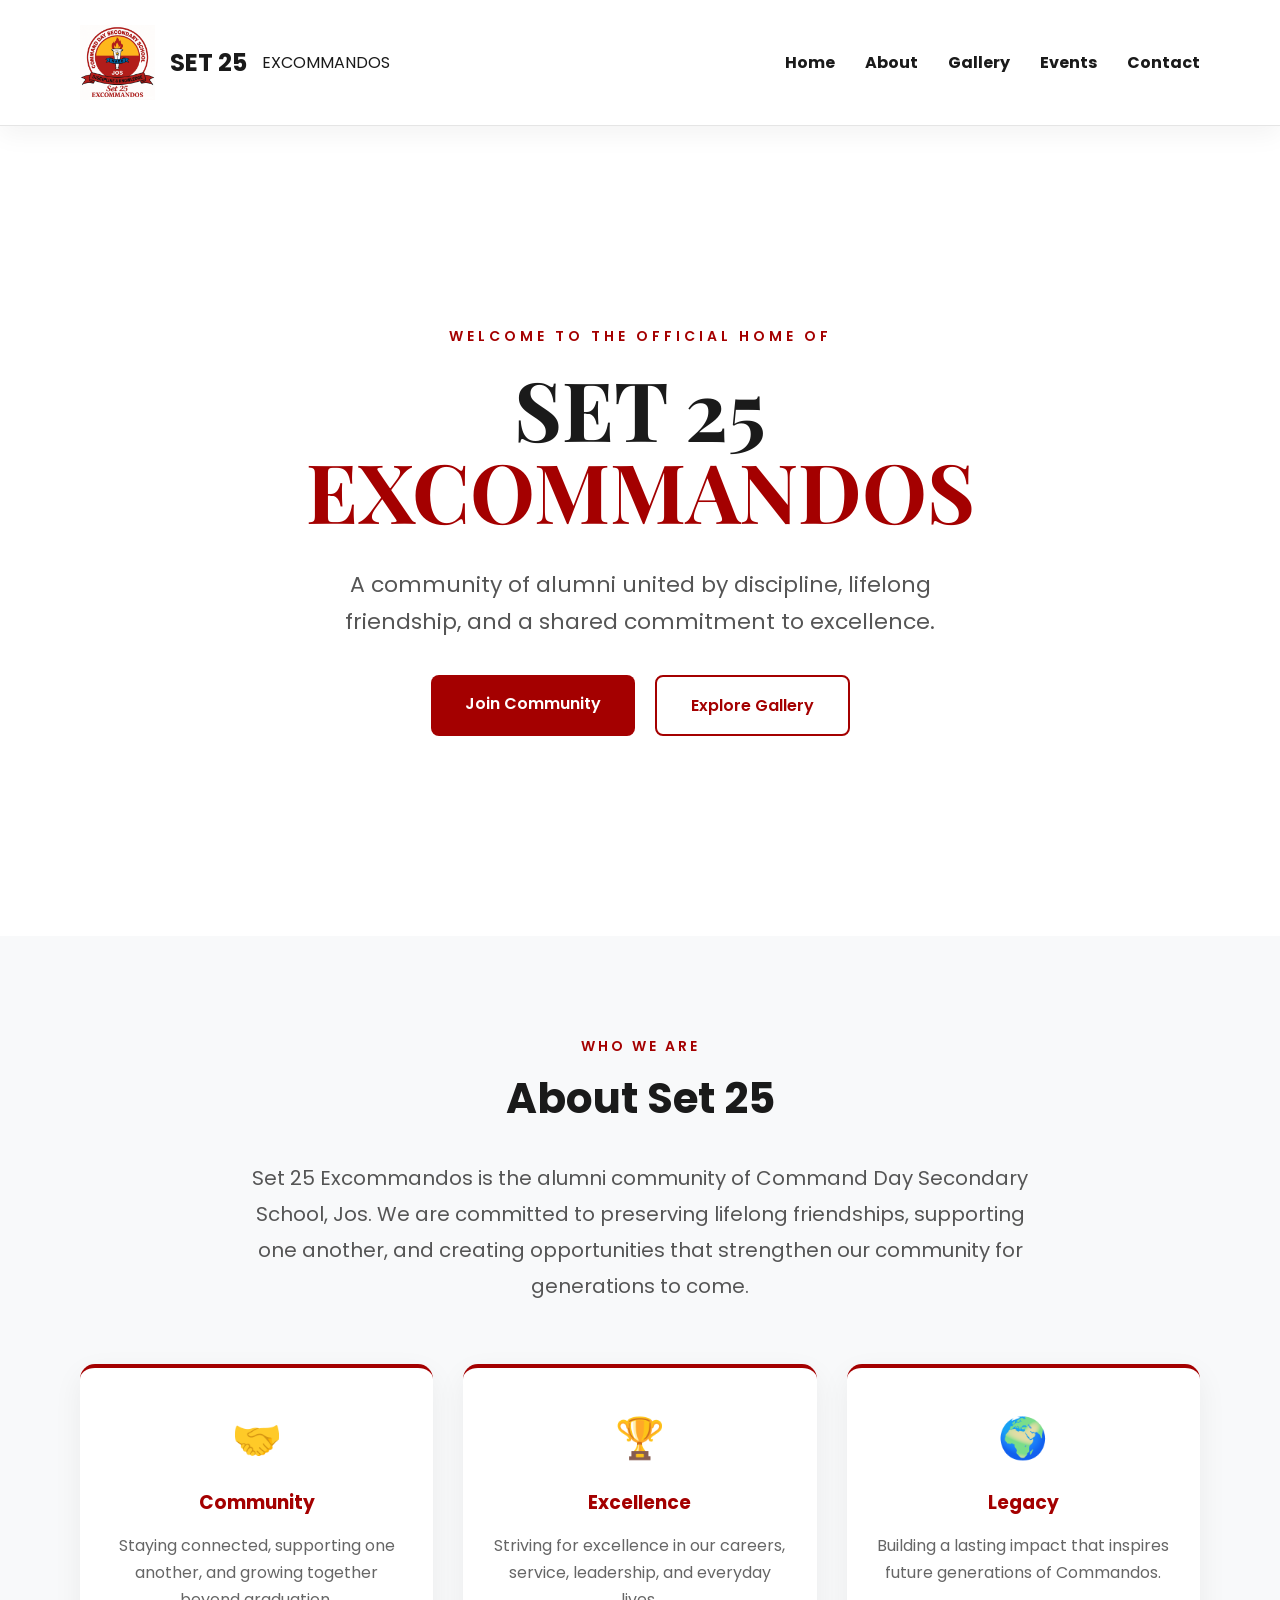
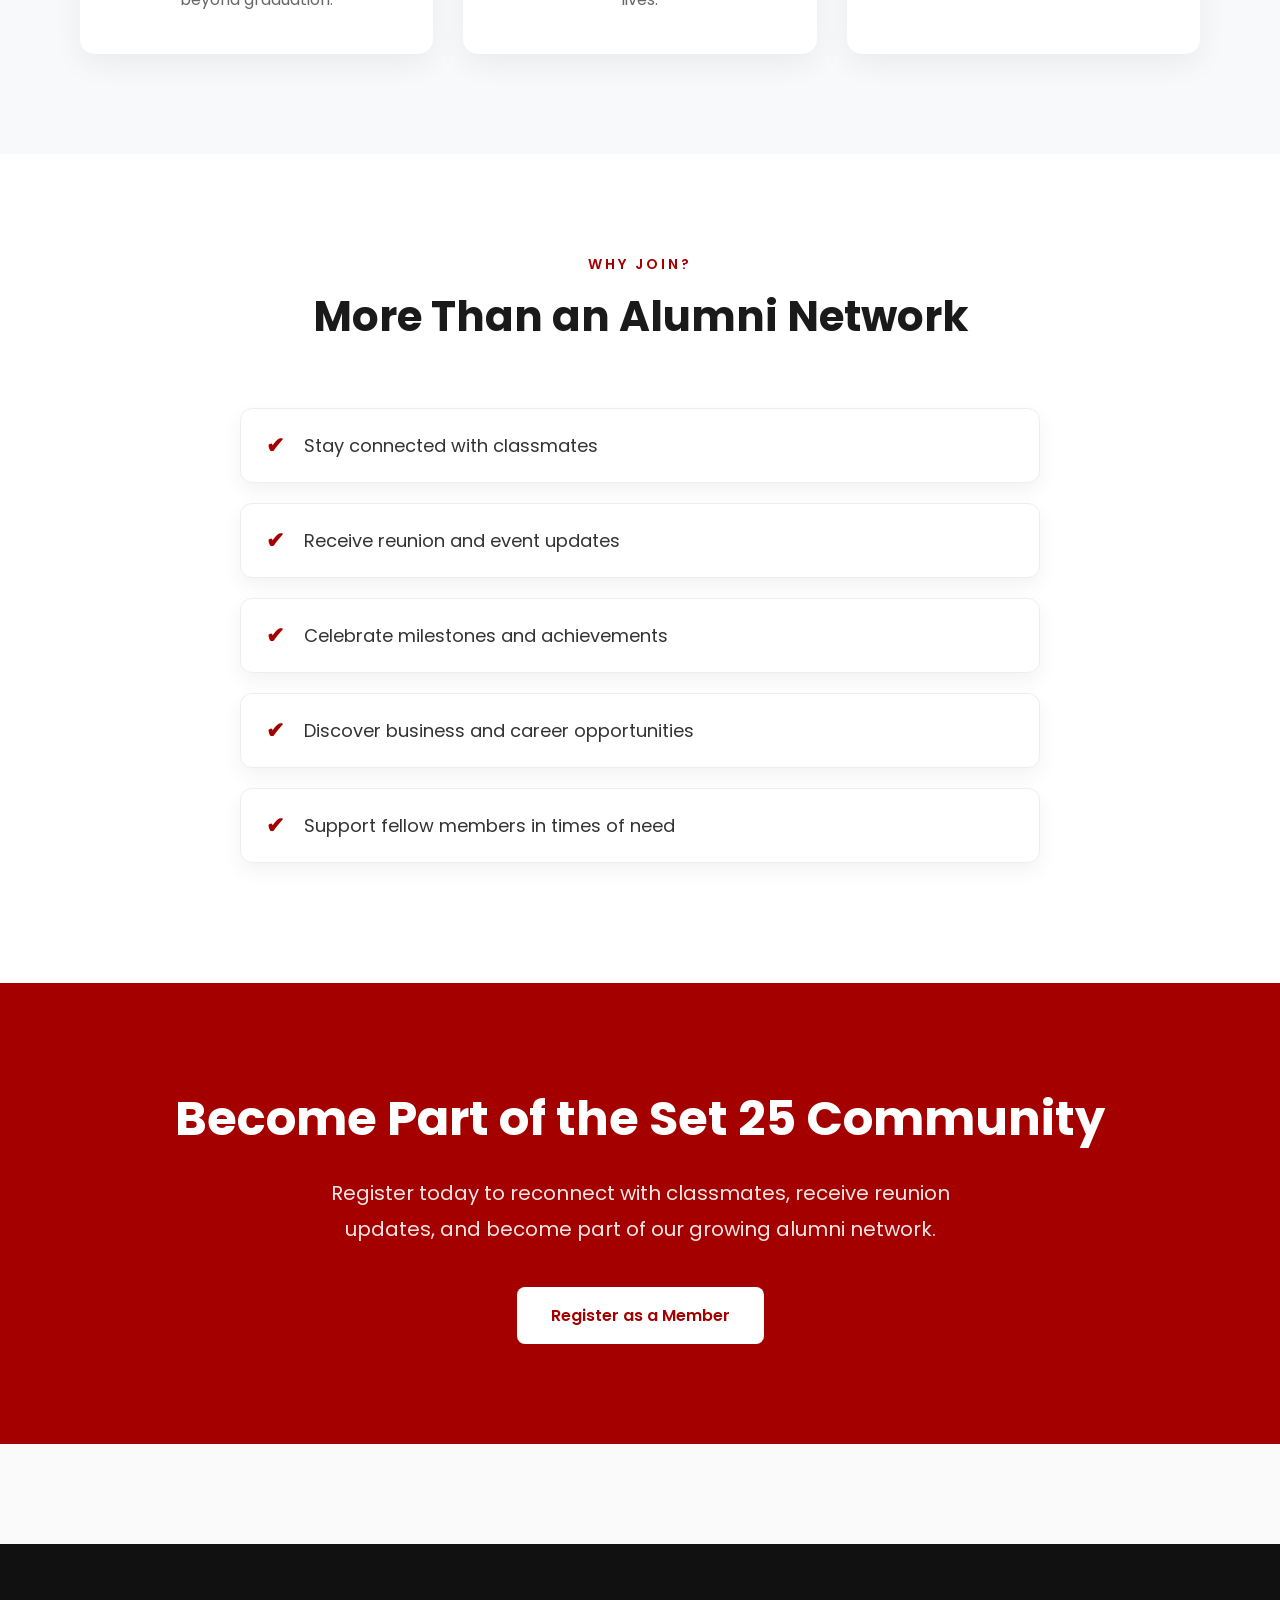
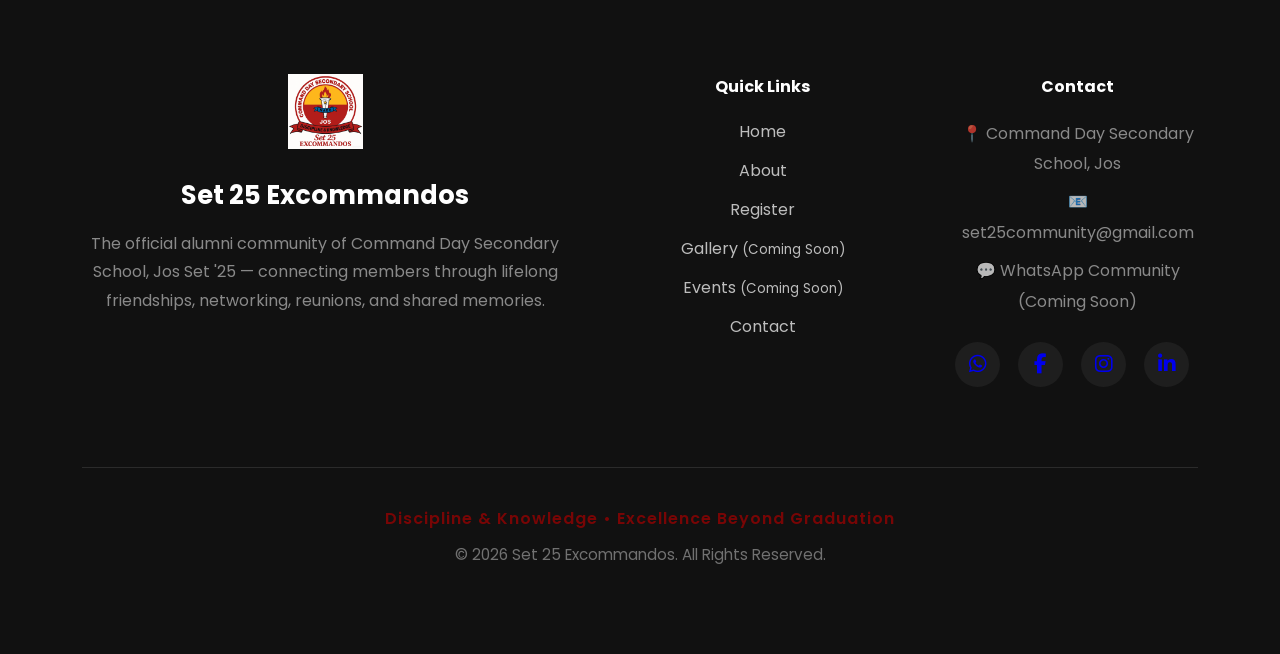
==== index.html @ e43867bf "Initial website launch" ====
<!DOCTYPE html>
<html lang="en">
<head>
    <meta charset="UTF-8">
    <meta name="viewport" content="width=device-width, initial-scale=1.0">

    <title>Set 25 Excommandos</title>
    <link rel="preconnect" href="https://fonts.googleapis.com">
    <link rel="preconnect" href="https://fonts.gstatic.com" crossorigin>
    <link rel="stylesheet" href="https://cdnjs.cloudflare.com/ajax/libs/font-awesome/6.7.2/css/all.min.css">

    <link href="https://fonts.googleapis.com/css2?family=Poppins:wght@300;400;500;600;700&family=Playfair+Display:wght@600;700&display=swap" rel="stylesheet">

    <link rel="stylesheet" href="assets/css/style.css">
</head>
<body>
    <header>
      
        <nav class="navbar">

            <div class="logo">
                <img src="assets/images/logo.png" alt="Set 25 Logo">
                <h2>SET 25 </h2>
                <p>EXCOMMANDOS</p>
            </div>

            <ul class="nav-links">
                <li><a href="index.html">Home</a></li>
                <li><a href="about.html">About</a></li>
                <li><a href="gallery.html">Gallery</a></li>
                <li><a href="events.html">Events</a></li>
                <li><a href="contact.html">Contact</a></li>
            </ul>

        </nav>
         <section class="hero">

    <div class="hero-content">

        <p class="hero-subtitle">
            WELCOME TO THE OFFICIAL HOME OF
        </p>

        <h1>
            SET 25
            <span>EXCOMMANDOS</span>
        </h1>

        <p class="hero-description">
            A community of alumni united by discipline, lifelong friendship,
            and a shared commitment to excellence.
        </p>

        <div class="hero-buttons">

            <a href="#" class="btn btn-primary">
                Join Community
            </a>

            <a href="#" class="btn btn-secondary">
                Explore Gallery
            </a>

        </div>

    </div>

     </section>
     </section>
    </header>

    <!-- ================= ABOUT ================= -->

<section class="about" id="about">

    <div class="section-title">
        <p>WHO WE ARE</p>
        <h2>About Set 25</h2>
    </div>

    <div class="about-text">

        <p>
            Set 25 Excommandos is the alumni community of Command Day Secondary
            School, Jos. We are committed to preserving lifelong friendships,
            supporting one another, and creating opportunities that strengthen
            our community for generations to come.
        </p>

    </div>

    <div class="values">

        <div class="card">
            <div class="icon">🤝</div>
            <h3>Community</h3>
            <p>
                Staying connected, supporting one another, and growing together
                beyond graduation.
            </p>
        </div>

        <div class="card">
            <div class="icon">🏆</div>
            <h3>Excellence</h3>
            <p>
                Striving for excellence in our careers, service, leadership,
                and everyday lives.
            </p>
        </div>

        <div class="card">
            <div class="icon">🌍</div>
            <h3>Legacy</h3>
            <p>
                Building a lasting impact that inspires future generations of
                Commandos.
            </p>
        </div>

    </div>

</section>
<!-- ================= WHY JOIN ================= -->

<section class="why-join">

    <div class="section-title">
        <p>WHY JOIN?</p>
        <h2>More Than an Alumni Network</h2>
    </div>

    <div class="join-container">

        <div class="join-item">
            <span>✔</span>
            <p>Stay connected with classmates</p>
        </div>

        <div class="join-item">
            <span>✔</span>
            <p>Receive reunion and event updates</p>
        </div>

        <div class="join-item">
            <span>✔</span>
            <p>Celebrate milestones and achievements</p>
        </div>

        <div class="join-item">
            <span>✔</span>
            <p>Discover business and career opportunities</p>
        </div>

        <div class="join-item">
            <span>✔</span>
            <p>Support fellow members in times of need</p>
        </div>

    </div>

</section>
<!-- ================= CTA ================= -->

<section class="cta">

    <h2>Become Part of the Set 25 Community</h2>

    <p>
        Register today to reconnect with classmates,
        receive reunion updates, and become part of our
        growing alumni network.
    </p>

    <a href="" class="btn btn-primary">
        Register as a Member
    </a>

</section>
<footer class="footer">

    <div class="footer-container">

        <!-- Brand -->
        <div class="footer-brand">

            <img src="assets/images/logo.png" alt="Set 25 Excommandos Logo">

            <h3>Set 25 Excommandos</h3>

            <p>
                The official alumni community of Command Day Secondary School,
                Jos Set '25 — connecting members through lifelong friendships,
                networking, reunions, and shared memories.
            </p>

        </div>

        <!-- Quick Links -->
        <div class="footer-links">

            <h4>Quick Links</h4>

            <a href="index.html">Home</a>
            <a href="#about">About</a>
            <a href="register.html">Register</a>
            <a href="#">Gallery <small>(Coming Soon)</small></a>
            <a href="#">Events <small>(Coming Soon)</small></a>
            <a href="#contact">Contact</a>

        </div>

        <!-- Contact -->
        <div class="footer-contact">

            <h4>Contact</h4>

            <p>📍 Command Day Secondary School, Jos</p>

            <p>📧 set25community@gmail.com</p>

            <p>💬 WhatsApp Community (Coming Soon)</p>
             <div class="footer-social">

                <a href="#" aria-label="WhatsApp"> <i class="fa-brands fa-whatsapp"></i></a>

                <a href="#" aria-label="Facebook"><i class="fa-brands fa-facebook-f"></i></a>

               <a href="#" aria-label="Instagram"><i class="fa-brands fa-instagram"></i></a>

               <a href="#" aria-label="LinkedIn"><i class="fa-brands fa-linkedin-in"></i></a>

</div>

</div>

        </div>

    </div>

    <div class="footer-divider"></div>

    <div class="footer-bottom">

        <p class="footer-motto">
            Discipline & Knowledge • Excellence Beyond Graduation
        </p>

        <p>
            © 2026 Set 25 Excommandos. All Rights Reserved.
        </p>

    </div>

</footer>

<script src="assets/js/script.js"></script>

</body>

</html>
---- assets/css/style.css ----
/* RESET */

*{
    margin:0;
    padding:0;
    box-sizing:border-box;
}

body{
font-family: 'Poppins', sans-serif;
background: #FAFAFA;
color: #1A1A1A;

}
/* NAVIGATION */

.navbar{
    display:flex;
    justify-content:space-between;
    align-items:center;
    padding:25px 80px;
    background: white;
    border-bottom: 1px solid #E5E5E5;
    box-shadow: 0 8px 25px rgba(0,0,0,.05);
    position: sticky;
    top: 0;
    z-index: 1000;
}

.logo{
    display:flex;
    align-items:center;
    gap:15px;
}

.logo img{
    width:75px;
    height:75px;
}

.logo-text h2{
    color:#A40000;
    font-size:34px;
    margin:0;
    line-height:1;
}

.logo-text p{
    color:#1A1A1A;
    font-size:18px;
    font-weight:600;
    letter-spacing:2px;
    margin-top:5px;
}


.nav-links{
    display: flex;
    list-style:none;
    gap:30px;
}

.nav-links a{
    text-decoration:none;
    color: #1A1A1A;;
    font-weight:bold;
    transition:.3s;
}

.nav-links a:hover{
    color: #A40000;
}
/* ===========================
   HERO
=========================== */

.hero{
    min-height:90vh;
    display:flex;
    align-items:center;
    justify-content:center;
    text-align:center;
    background:#ffffff;
    padding:80px 20px;
}

.hero-content{
    max-width:750px;
}

.hero-subtitle{
    color:#A40000;
    letter-spacing:4px;
    font-size:14px;
    font-weight:600;
    margin-bottom:20px;
}

.hero h1{
    font-family:'Playfair Display', serif;
    font-size:82px;
    line-height:1;
    color:#1A1A1A;
    margin-bottom:15px;
}

.hero h1 span{
    display:block;
    color:#A40000;
}

.hero-description{
    font-size:22px;
    line-height:1.7;
    color:#555;
    margin:35px auto;
    max-width:650px;
}
.btn{
    display:inline-block;
    padding:16px 34px;
    text-decoration:none;
    border-radius:8px;
    font-weight:600;
    transition:.3s;
}

.hero-buttons{
    display:flex;
    justify-content:center;
    gap:20px;
    flex-wrap:wrap;
}

.btn-primary{
    background:#A40000;
    color:white;
}

.btn-primary:hover{
    transform:translateY(-3px);
}

.btn-secondary{
    border:2px solid #A40000;
    color:#A40000;
}

.btn-secondary:hover{
    background:#A40000;
    color:white;
}
/* ==========================
   ABOUT
========================== */

.about{
    padding:100px 80px;
    background:#F8F9FA;
}

.section-title{
    text-align:center;
    margin-bottom:30px;
}

.section-title p{
    color:#A40000;
    font-size:14px;
    letter-spacing:3px;
    font-weight:600;
}

.section-title h2{
    font-size:42px;
    margin-top:10px;
}

.about-text{
    max-width:800px;
    margin:0 auto 60px;
    text-align:center;
}

.about-text p{
    font-size:20px;
    color:#555;
    line-height:1.8;
}

.values{
    display:grid;
    grid-template-columns:repeat(3,1fr);
    gap:30px;
}

.card{
    background:white;
    padding:40px 30px;
    border-radius:15px;
    text-align:center;
    box-shadow:0 10px 30px rgba(0,0,0,.06);
    transition:.3s;
}

.card:hover{
    transform:translateY(-8px);
}

.icon{
    font-size:40px;
    margin-bottom:20px;
}

.card h3{
    margin-bottom:15px;
    color:#A40000;
}

.card p{
    color:#666;
    line-height:1.7;
}
.card:hover{
    transform: translateY(-10px);
    box-shadow: 0 20px 45px rgba(0,0,0,.12);
}
.card{
    border-top:4px solid #A40000;
}
/* ==========================
   WHY JOIN
========================== */

.why-join{
    padding:100px 80px;
    background:#ffffff;
}

.join-container{
    max-width:800px;
    margin:60px auto 0;
}

.join-item{
    display:flex;
    align-items:center;
    gap:20px;
    padding:20px 25px;
    margin-bottom:20px;
    background:#fff;
    border-radius:12px;
    border:1px solid #eee;
    box-shadow:0 8px 20px rgba(0,0,0,.05);
    transition:.3s;
}

.join-item:hover{
    transform:translateX(8px);
    border-left:5px solid #A40000;
}

.join-item span{
    color:#A40000;
    font-size:22px;
    font-weight:bold;
}

.join-item p{
    font-size:18px;
    color:#333;
}
/* ==========================
   CALL TO ACTION
========================== */

.cta{
    background:#A40000;
    color:white;
    text-align:center;
    padding:100px 20px;
}

.cta h2{
    font-size:48px;
    margin-bottom:20px;
}

.cta p{
    max-width:700px;
    margin:0 auto 40px;
    line-height:1.8;
    font-size:20px;
    opacity:.9;
}

/* Override button colors inside CTA */
.cta .btn-primary{
    background:white;
    color:#A40000;
}

.cta .btn-primary:hover{
    background:#f3f3f3;
}
footer{
    background:#111;
    color:white;
    text-align:center;
    padding:50px 20px;
}

footer h3{
    margin-bottom:10px;
}

footer p{
    opacity:.7;
    margin:8px 0;
}
/* ==========================================
   MEMBERSHIP APPLICATION
========================================== */

.application-page{
    min-height:100vh;
    background:#f5f7fa;
    padding:80px 20px;
}

.application-card{

    max-width:900px;
    margin:auto;

    background:#fff;

    border-radius:20px;

    box-shadow:0 20px 50px rgba(0,0,0,.08);

    overflow:hidden;

}
.application-header{
    text-align:center;
    padding:60px 50px 40px;
    border-bottom:1px solid #ececec;
}

.application-logo{
    width:90px;
    height:90px;
    object-fit:contain;
    margin-bottom:20px;
}

.application-badge{
    display:inline-block;
    padding:8px 18px;
    border-radius:50px;
    background:#fdf1f1;
    color:#A40000;
    font-size:.85rem;
    font-weight:600;
    letter-spacing:1px;
    margin-bottom:20px;
}

.application-header h1{
    font-size:2.5rem;
    color:#222;
    margin-bottom:15px;
}

.application-header p{
    max-width:650px;
    margin:0 auto;
    color:#666;
    line-height:1.8;
    font-size:1rem;
}

.application-form{
    padding:50px;
}

.form-section{
    margin-bottom:50px;
}

.form-section h2{
    font-size:1.4rem;
    color:#A40000;
    margin-bottom:25px;
}

.form-row{
    display:grid;
    grid-template-columns:1fr 1fr;
    gap:25px;
    margin-bottom:20px;
}

.form-group{
    display:flex;
    flex-direction:column;
}

.form-group label{
    margin-bottom:10px;
    font-weight:600;
    color:#333;
}

.form-group input,
.form-group select{

    width:100%;

    padding:15px;

    border:1px solid #ddd;

    border-radius:12px;

    font-size:15px;

    font-family:'Poppins',sans-serif;

    transition:.3s;

}

.form-group input:focus,
.form-group select:focus{

    outline:none;

    border-color:#A40000;

    box-shadow:0 0 0 4px rgba(164,0,0,.08);

}

.checkbox-group{

    display:flex;

    flex-direction:column;

    gap:20px;

}

.checkbox-group label{

    display:flex;

    align-items:flex-start;

    gap:12px;

    line-height:1.7;

}

.submit-btn{

    width:100%;

    padding:18px;

    border:none;

    border-radius:14px;

    background:#A40000;

    color:white;

    font-size:17px;

    font-weight:600;

    cursor:pointer;

    transition:.3s;

}

.submit-btn:hover{

    background:#870000;

    transform:translateY(-2px);

}

@media(max-width:768px){

.form-row{

grid-template-columns:1fr;

}

.application-header{

padding:40px 25px;

}

.application-form{

padding:30px 25px;

}

}

.form-section{
    margin-bottom:50px;
    padding-bottom:40px;
    border-bottom:1px solid #eeeeee;
}

.form-section:last-of-type{
    border-bottom:none;
    padding-bottom:0;
}

.form-section{
    margin-bottom:50px;
    padding-bottom:40px;
    border-bottom:1px solid #eeeeee;
}

.form-section:last-of-type{
    border-bottom:none;
    padding-bottom:0;
}
/* FOOTER */
/* ===========================
        FOOTER
=========================== */

.footer{
    background:#111111;
    color:white;
    margin-top:100px;
}

.footer-container{

    max-width:1200px;
    margin:auto;

    display:grid;
    grid-template-columns:2fr 1fr 1fr;
    gap:70px;

    padding:80px 40px;

}

.footer-brand img{

    width:75px;
    margin-bottom:20px;

}

.footer-brand h3{

    font-size:1.6rem;
    margin-bottom:15px;

}

.footer-brand p{

    color:#bdbdbd;
    line-height:1.8;

}

.footer-links h4,
.footer-contact h4{

    margin-bottom:20px;
    color:white;

}

.footer-links{

    display:flex;
    flex-direction:column;

}

.footer-links a{

    text-decoration:none;
    color:#bdbdbd;
    margin-bottom:14px;
    transition:.3s;

}

.footer-links a:hover{

    color:#ffffff;
    padding-left:6px;

}

.footer-contact p{

    color:#bdbdbd;
    line-height:1.9;

}

.footer-divider{

    height:1px;
    background:#2b2b2b;
    width:90%;
    margin:auto;

}

.footer-bottom{

    text-align:center;
    padding:30px;

}

.footer-motto{

    color:#A40000;
    font-weight:600;
    margin-bottom:12px;
    letter-spacing:1px;

}

.footer-bottom p:last-child{

    color:#9a9a9a;
    font-size:.95rem;

}

/* ===========================
      Responsive Footer
=========================== */

@media(max-width:900px){

.footer-container{

    grid-template-columns:1fr;
    text-align:center;

}

.footer-brand img{

    margin:auto auto 20px;

}

.footer-links{

    align-items:center;

}

}

.footer-social{

    display:flex;
    gap:18px;
    margin-top:25px;

}

.footer-social a{

    width:45px;
    height:45px;

    border-radius:50%;

    background:#1e1e1e;

    display:flex;
    align-items:center;
    justify-content:center;

    text-decoration:none;

    font-size:20px;

    transition:.3s;

}

.footer-social a:hover{

    background:#A40000;

    transform:translateY(-5px);

}

@media(max-width:900px){

.footer-social{

    justify-content:center;

}

}
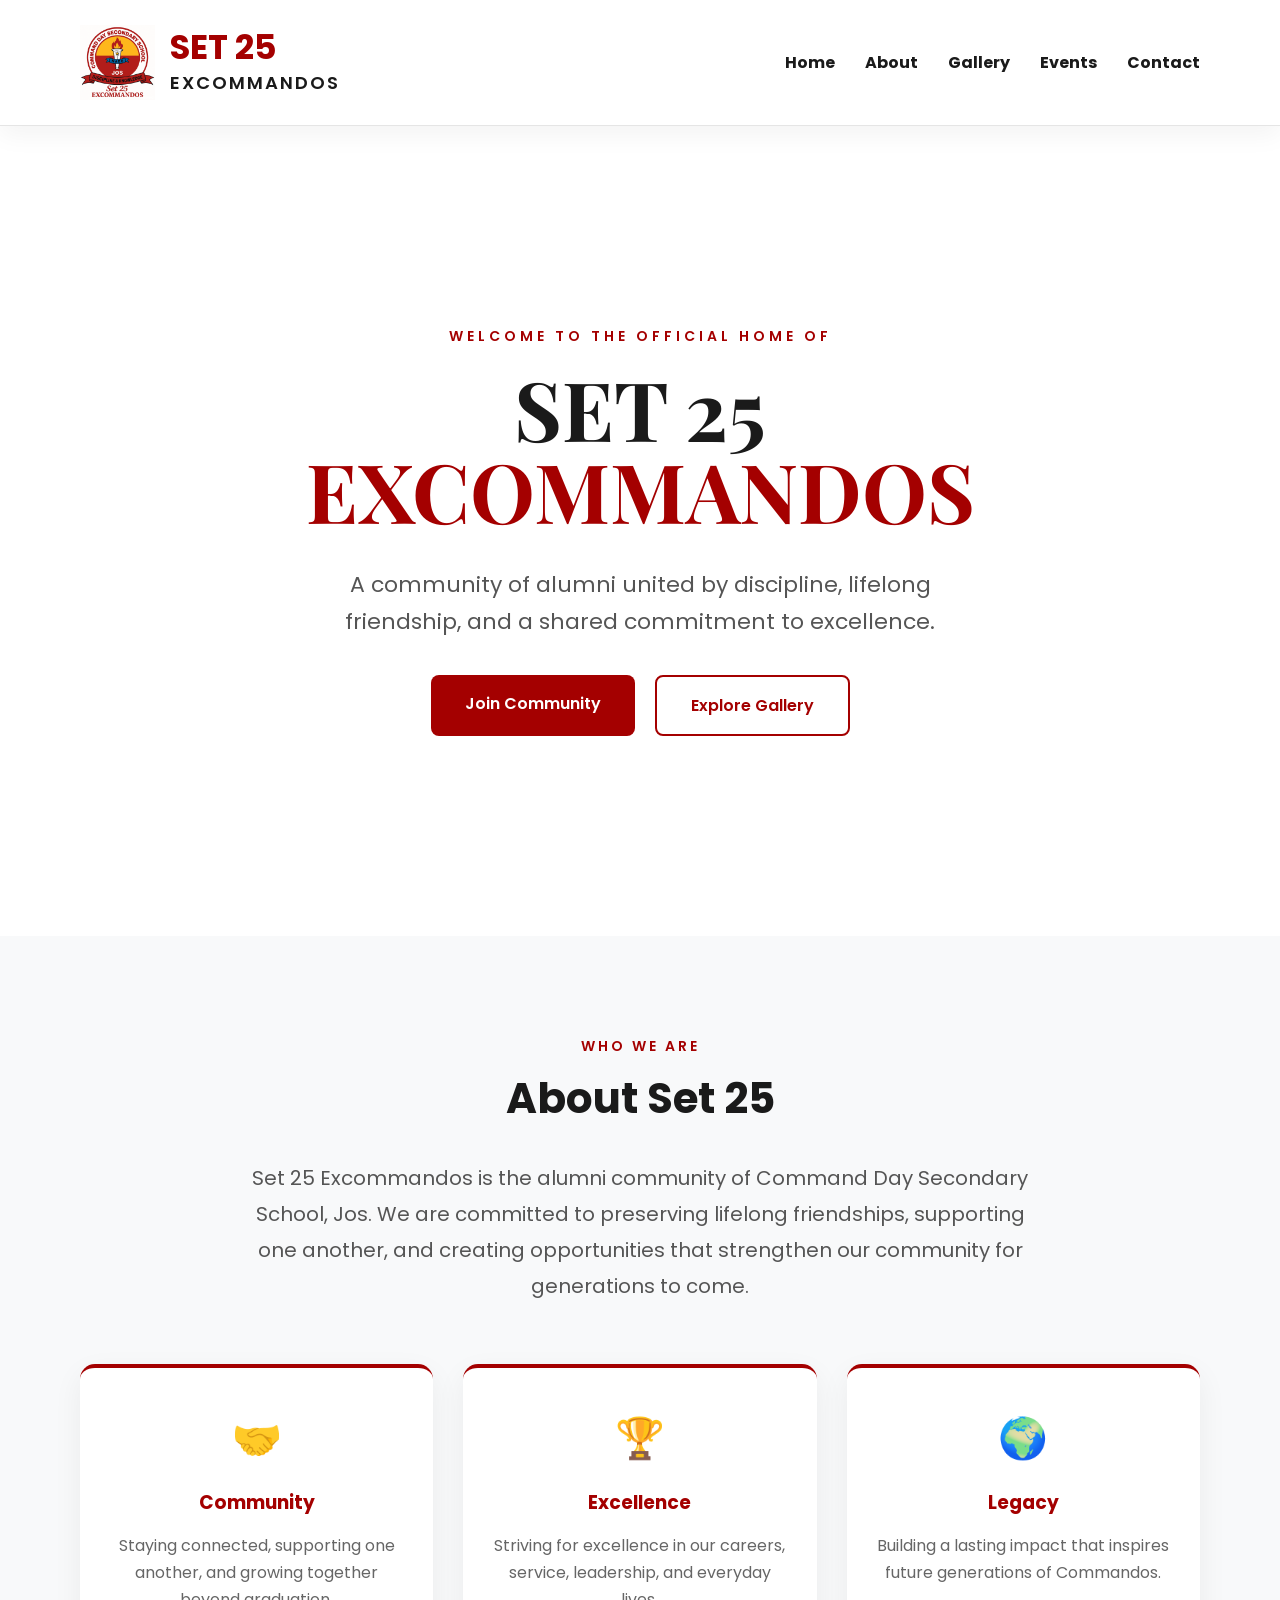
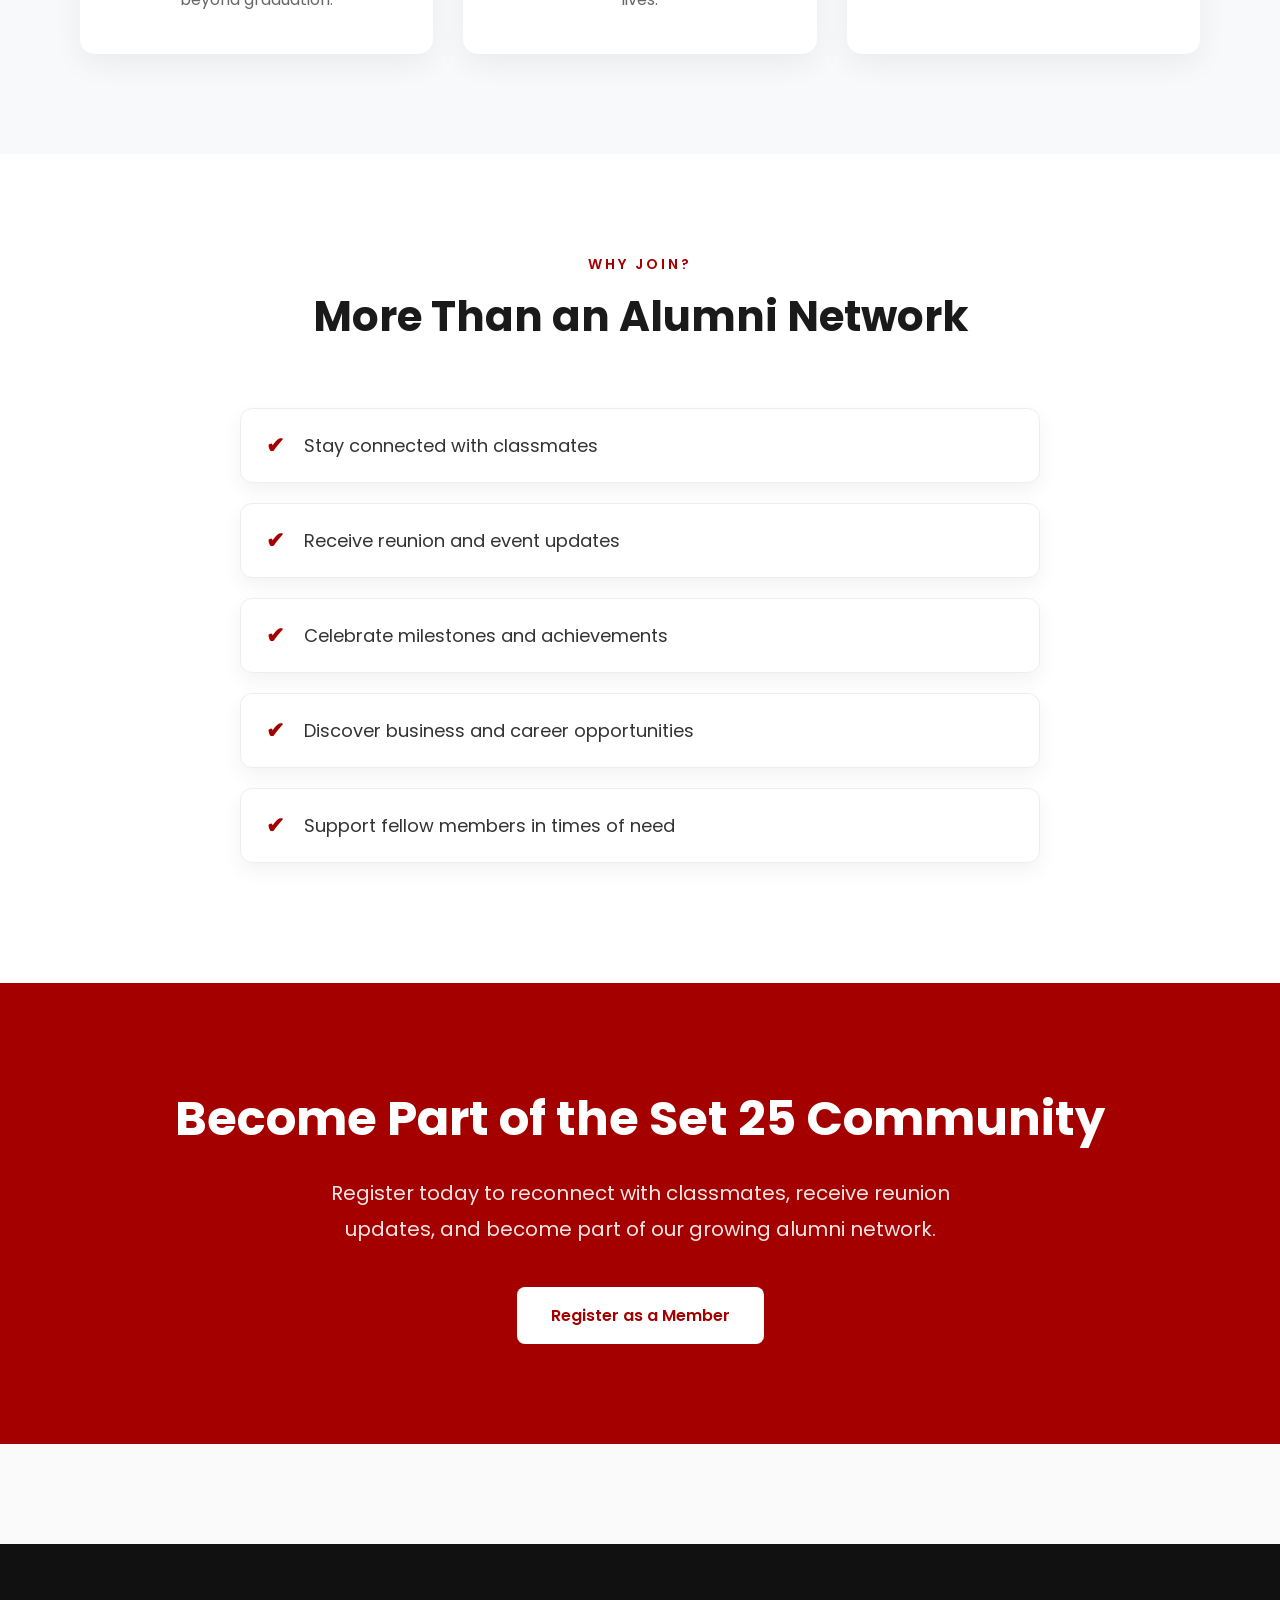
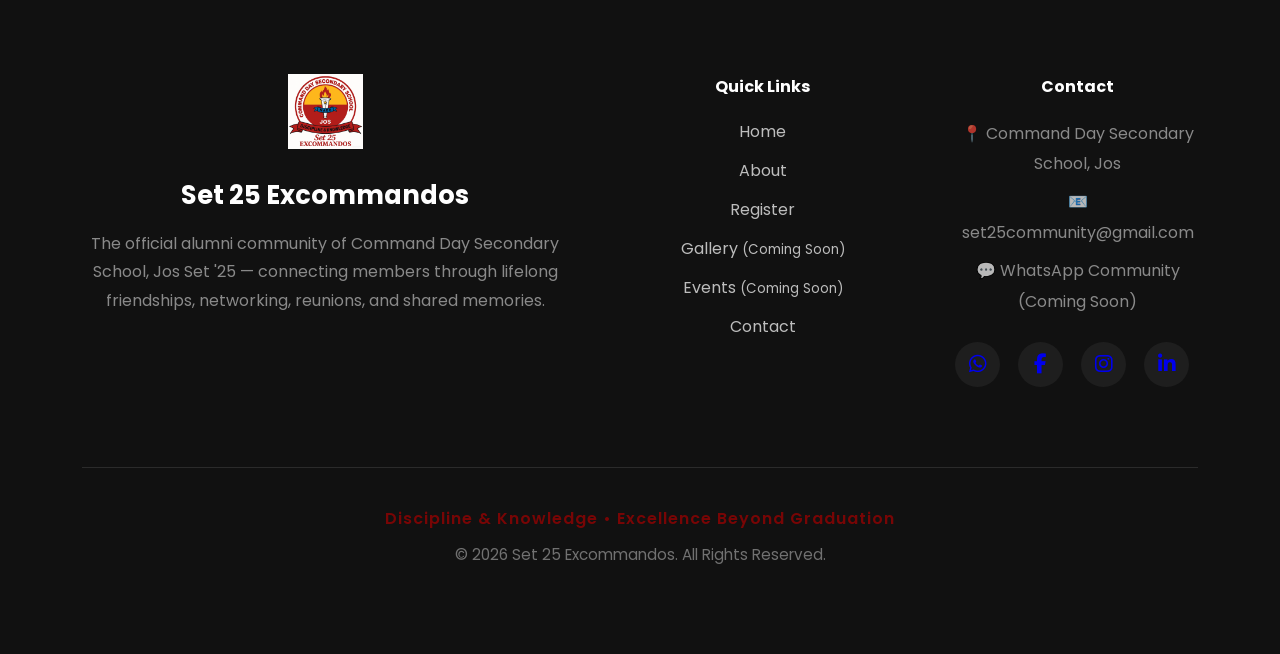
==== commit 6c5d527b: "Fix mobile responsiveness" ====
--- a/index.html
+++ b/index.html
@@ -18,11 +18,14 @@
       
         <nav class="navbar">
 
-            <div class="logo">
-                <img src="assets/images/logo.png" alt="Set 25 Logo">
-                <h2>SET 25 </h2>
-                <p>EXCOMMANDOS</p>
+         <div class="logo">
+          <img src="assets/images/logo.png" alt="Logo">
+
+            <div class="logo-text">
+                 <h2>SET 25</h2>
+                 <p>EXCOMMANDOS</p>
             </div>
+        </div>
 
             <ul class="nav-links">
                 <li><a href="index.html">Home</a></li>
@@ -33,9 +36,9 @@
             </ul>
 
         </nav>
-         <section class="hero">
-
-    <div class="hero-content">
+    <section class="hero">
+
+      <div class="hero-content">
 
         <p class="hero-subtitle">
             WELCOME TO THE OFFICIAL HOME OF
@@ -53,7 +56,7 @@
 
         <div class="hero-buttons">
 
-            <a href="#" class="btn btn-primary">
+            <a href="register.html" class="btn btn-primary">
                 Join Community
             </a>
 
@@ -63,10 +66,9 @@
 
         </div>
 
-    </div>
-
-     </section>
-     </section>
+      </div>
+
+    </section>
     </header>
 
     <!-- ================= ABOUT ================= -->
@@ -172,7 +174,7 @@
         growing alumni network.
     </p>
 
-    <a href="" class="btn btn-primary">
+    <a href="register.html" class="btn btn-primary">
         Register as a Member
     </a>
 
--- a/assets/css/style.css
+++ b/assets/css/style.css
@@ -728,3 +728,41 @@
 }
 
 }
+
+/* ===========================
+   MOBILE RESPONSIVE
+=========================== */
+@media (max-width: 768px) {
+
+  .navbar{
+      flex-direction: column;
+      padding: 20px;
+  }
+
+  .logo{
+      justify-content: center;
+  }
+
+  .nav-links{
+      flex-wrap: wrap;
+      justify-content: center;
+      gap: 15px;
+  }
+
+  .hero h1{
+      font-size: 48px;
+  }
+
+  .values{
+      grid-template-columns: 1fr;
+  }
+
+  .about,
+  .why-join{
+      padding: 60px 20px;
+  }
+
+  body{
+      overflow-x: hidden;
+  }
+}
